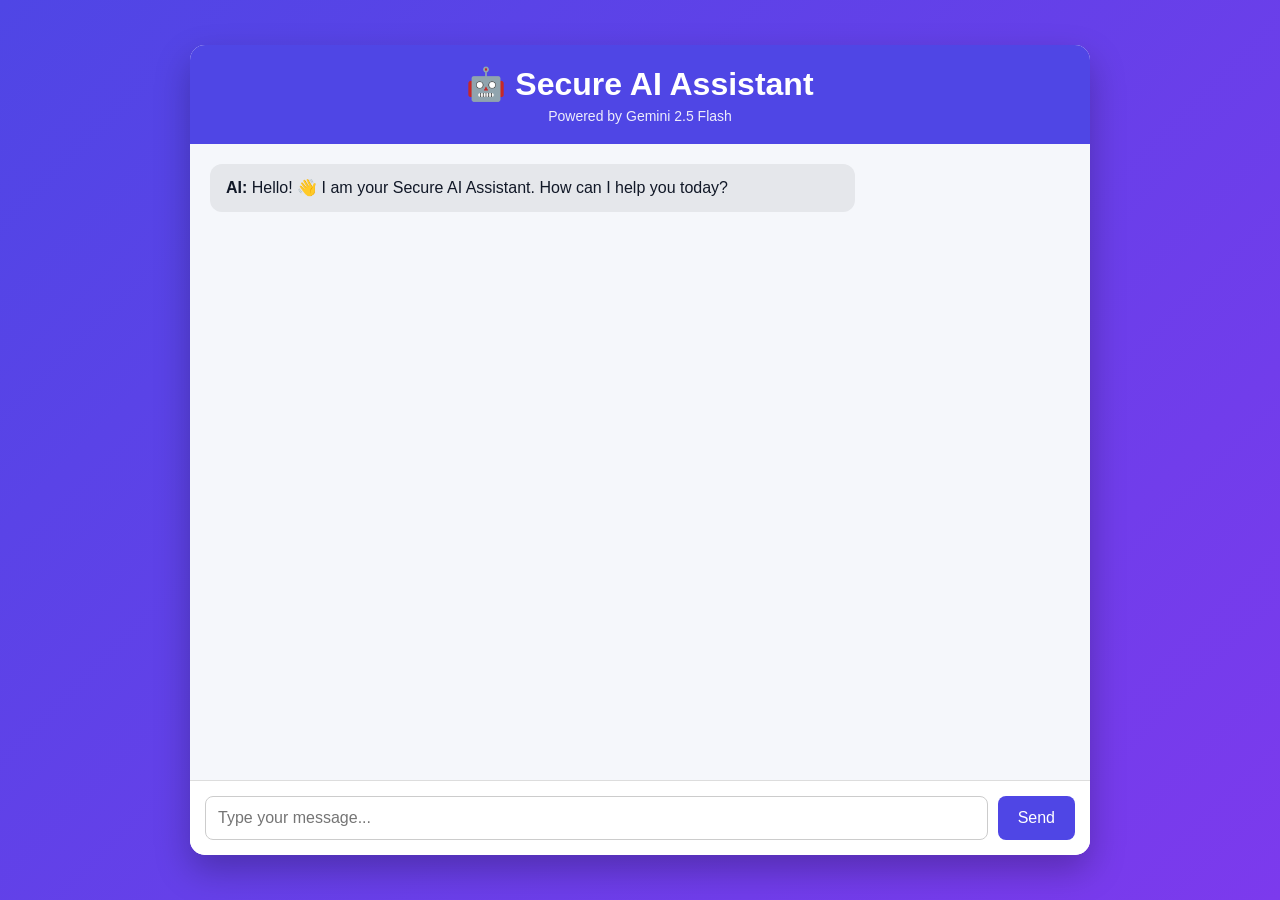
==== frontend/index.html @ 5dea3a6a "ai" ====
<!DOCTYPE html>
<html lang="en">
<head>
    <meta charset="UTF-8">
    <meta name="viewport" content="width=device-width, initial-scale=1.0">
    <title>Secure AI Assistant</title>

    <link rel="stylesheet" href="css/style.css">
</head>

<body>

    <div class="chat-container">

        <header>
            <h1>🤖 Secure AI Assistant</h1>
            <p>Powered by Gemini 2.5 Flash</p>
        </header>

        <div id="chat-box" class="chat-box">

            <div class="message bot">
                <strong>AI:</strong>
                Hello! 👋 I am your Secure AI Assistant.
                How can I help you today?
            </div>

        </div>

        <div class="input-area">

            <input
                type="text"
                id="user-input"
                placeholder="Type your message..."
                autocomplete="off"
            >

            <button id="send-btn">
                Send
            </button>

        </div>

    </div>

    <script src="js/script.js"></script>

</body>
</html>
---- frontend/css/style.css ----
/* Reset */
* {
    margin: 0;
    padding: 0;
    box-sizing: border-box;
    font-family: "Segoe UI", Tahoma, Geneva, Verdana, sans-serif;
}

/* Body */
body {
    background: linear-gradient(135deg, #4F46E5, #7C3AED);
    height: 100vh;
    display: flex;
    justify-content: center;
    align-items: center;
}

/* Chat Container */
.chat-container {
    width: 90%;
    max-width: 900px;
    height: 90vh;
    background: #ffffff;
    border-radius: 15px;
    display: flex;
    flex-direction: column;
    overflow: hidden;
    box-shadow: 0 15px 35px rgba(0,0,0,0.25);
}

/* Header */
header {
    background: #4F46E5;
    color: white;
    padding: 20px;
    text-align: center;
}

header h1 {
    margin-bottom: 5px;
}

header p {
    font-size: 14px;
    opacity: 0.9;
}

/* Chat Area */
.chat-box {
    flex: 1;
    overflow-y: auto;
    padding: 20px;
    background: #f5f7fb;
}

/* Message Bubble */
.message {
    max-width: 75%;
    padding: 12px 16px;
    margin-bottom: 15px;
    border-radius: 12px;
    line-height: 1.5;
    word-wrap: break-word;
}

/* AI Message */
.bot {
    background: #E5E7EB;
    color: #111827;
    align-self: flex-start;
}

/* User Message */
.user {
    background: #4F46E5;
    color: white;
    margin-left: auto;
}

/* Input Area */
.input-area {
    display: flex;
    padding: 15px;
    background: white;
    border-top: 1px solid #ddd;
}

/* Text Box */
#user-input {
    flex: 1;
    padding: 12px;
    border: 1px solid #ccc;
    border-radius: 8px;
    font-size: 16px;
    outline: none;
}

/* Send Button */
#send-btn {
    margin-left: 10px;
    padding: 12px 20px;
    border: none;
    background: #4F46E5;
    color: white;
    border-radius: 8px;
    cursor: pointer;
    font-size: 16px;
}

#send-btn:hover {
    background: #4338CA;
}

/* Responsive */
@media (max-width: 600px) {

    .chat-container {
        width: 100%;
        height: 100vh;
        border-radius: 0;
    }

    .message {
        max-width: 90%;
    }

    #send-btn {
        padding: 12px;
    }

}
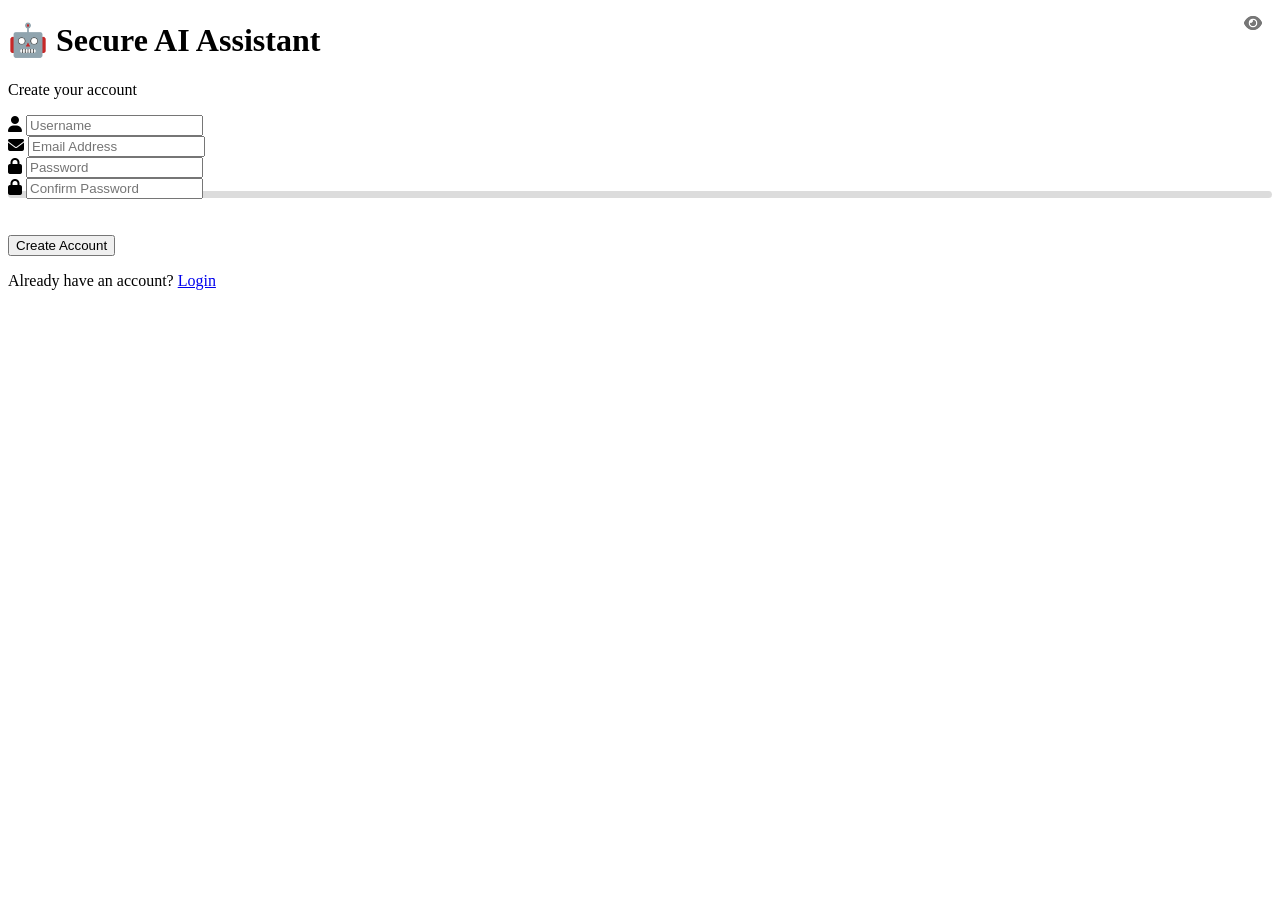
==== commit 05c6d16a: "ai" ====
--- a/frontend/index.html
+++ b/frontend/index.html
@@ -1,50 +1,166 @@
 <!DOCTYPE html>
 <html lang="en">
+
 <head>
+
     <meta charset="UTF-8">
     <meta name="viewport" content="width=device-width, initial-scale=1.0">
-    <title>Secure AI Assistant</title>
 
-    <link rel="stylesheet" href="css/style.css">
+    <title>Sign Up | Secure AI Assistant</title>
+
+    <link rel="stylesheet" href="css/signup.css">
+
+    <link rel="stylesheet"
+        href="https://cdnjs.cloudflare.com/ajax/libs/font-awesome/6.5.2/css/all.min.css">
+
 </head>
 
 <body>
 
-    <div class="chat-container">
+    <div class="container">
 
-        <header>
+        <div class="signup-card">
+
             <h1>🤖 Secure AI Assistant</h1>
-            <p>Powered by Gemini 2.5 Flash</p>
-        </header>
 
-        <div id="chat-box" class="chat-box">
+            <p>Create your account</p>
 
-            <div class="message bot">
-                <strong>AI:</strong>
-                Hello! 👋 I am your Secure AI Assistant.
-                How can I help you today?
-            </div>
+            <form id="signupForm">
 
-        </div>
+                <!-- Username -->
 
-        <div class="input-area">
+                <div class="input-group">
 
-            <input
-                type="text"
-                id="user-input"
-                placeholder="Type your message..."
-                autocomplete="off"
-            >
+                    <i class="fa-solid fa-user"></i>
 
-            <button id="send-btn">
-                Send
-            </button>
+                    <input
+                        type="text"
+                        id="username"
+                        placeholder="Username"
+                        autocomplete="username"
+                        required>
+
+                </div>
+
+                <!-- Email -->
+
+                <div class="input-group">
+
+                    <i class="fa-solid fa-envelope"></i>
+
+                    <input
+                        type="email"
+                        id="email"
+                        placeholder="Email Address"
+                        autocomplete="email"
+                        required>
+
+                </div>
+
+                <!-- Password -->
+
+                <div class="input-group">
+
+                    <i class="fa-solid fa-lock"></i>
+
+                    <input
+                        type="password"
+                        id="password"
+                        placeholder="Password"
+                        autocomplete="new-password"
+                        required>
+
+                    <span class="toggle-password" data-target="password">
+
+                        <i class="fa-solid fa-eye"></i>
+
+                    </span>
+
+                </div>
+
+                <!-- Confirm Password -->
+
+                <div class="input-group">
+
+                    <i class="fa-solid fa-lock"></i>
+
+                    <input
+                        type="password"
+                        id="confirmPassword"
+                        placeholder="Confirm Password"
+                        autocomplete="new-password"
+                        required>
+
+                    <span class="toggle-password" data-target="confirmPassword">
+
+                        <i class="fa-solid fa-eye"></i>
+
+                    </span>
+
+                </div>
+
+                <!-- Password Strength -->
+
+                <div class="password-strength">
+
+                    <div id="strengthBar">
+
+                        <div id="strength"></div>
+
+                    </div>
+
+                    <small id="strengthText">
+
+                        Password Strength
+
+                    </small>
+
+                </div>
+
+                <!-- Button -->
+
+                <button
+                    id="signupBtn"
+                    type="submit">
+
+                    Create Account
+
+                </button>
+
+                <!-- Loading -->
+
+                <div id="loading" style="display:none;">
+
+                    <div class="spinner"></div>
+
+                    Creating Account...
+
+                </div>
+
+                <!-- Message -->
+
+                <div id="message"></div>
+
+            </form>
+
+            <p class="login-link">
+
+                Already have an account?
+
+                <a href="login.html">
+
+                    Login
+
+                </a>
+
+            </p>
 
         </div>
 
     </div>
 
-    <script src="js/script.js"></script>
+    <script src="js/signup.js"></script>
 
 </body>
+
 </html>
--- a/frontend/css/signup.css
+++ b/frontend/css/signup.css
@@ -0,0 +1,112 @@
+/* Password Strength */
+
+.password-strength{
+
+    margin-top:-8px;
+    margin-bottom:15px;
+}
+
+#strengthBar{
+
+    width:100%;
+    height:7px;
+
+    background:#dcdcdc;
+
+    border-radius:10px;
+
+    overflow:hidden;
+}
+
+#strength{
+
+    width:0%;
+
+    height:100%;
+
+    background:red;
+
+    transition:.3s;
+}
+
+#strengthText{
+
+    display:block;
+
+    margin-top:6px;
+
+    color:white;
+
+    font-size:13px;
+}
+
+/* Loading */
+
+#loading{
+
+    display:flex;
+
+    justify-content:center;
+
+    align-items:center;
+
+    gap:10px;
+
+    color:white;
+
+    margin-top:15px;
+}
+
+/* Spinner */
+
+.spinner{
+
+    width:18px;
+    height:18px;
+
+    border:3px solid rgba(255,255,255,.3);
+
+    border-top:3px solid white;
+
+    border-radius:50%;
+
+    animation:spin .8s linear infinite;
+}
+
+@keyframes spin{
+
+    to{
+
+        transform:rotate(360deg);
+
+    }
+
+}
+
+/* Message */
+
+#message{
+
+    margin-top:15px;
+
+    text-align:center;
+
+    font-weight:600;
+
+    color:white;
+}
+
+/* Toggle Password */
+
+.toggle-password{
+
+    position:absolute;
+
+    top:15px;
+
+    right:18px;
+
+    cursor:pointer;
+
+    color:#777;
+}
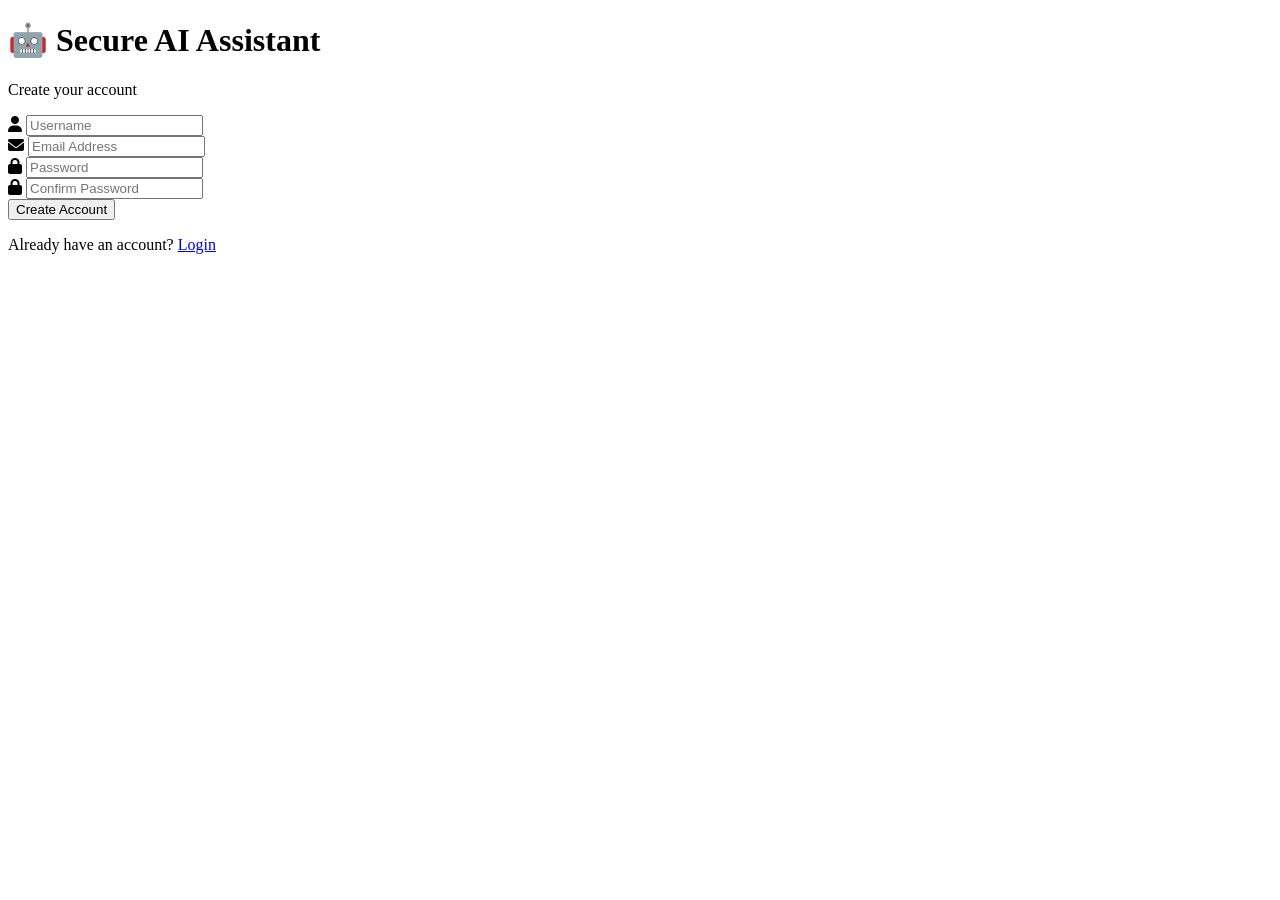
==== commit 65a6ddf1: "ai" ====
--- a/frontend/index.html
+++ b/frontend/index.html
@@ -1,166 +1,22 @@
 <!DOCTYPE html>
 <html lang="en">
-
 <head>
-
     <meta charset="UTF-8">
     <meta name="viewport" content="width=device-width, initial-scale=1.0">
-
-    <title>Sign Up | Secure AI Assistant</title>
-
-    <link rel="stylesheet" href="css/signup.css">
-
-    <link rel="stylesheet"
-        href="https://cdnjs.cloudflare.com/ajax/libs/font-awesome/6.5.2/css/all.min.css">
-
+    <title>Secure AI Assistant</title>
 </head>
 
 <body>
 
-    <div class="container">
+<script>
+    const loggedIn = localStorage.getItem("loggedIn");
 
-        <div class="signup-card">
-
-            <h1>🤖 Secure AI Assistant</h1>
-
-            <p>Create your account</p>
-
-            <form id="signupForm">
-
-                <!-- Username -->
-
-                <div class="input-group">
-
-                    <i class="fa-solid fa-user"></i>
-
-                    <input
-                        type="text"
-                        id="username"
-                        placeholder="Username"
-                        autocomplete="username"
-                        required>
-
-                </div>
-
-                <!-- Email -->
-
-                <div class="input-group">
-
-                    <i class="fa-solid fa-envelope"></i>
-
-                    <input
-                        type="email"
-                        id="email"
-                        placeholder="Email Address"
-                        autocomplete="email"
-                        required>
-
-                </div>
-
-                <!-- Password -->
-
-                <div class="input-group">
-
-                    <i class="fa-solid fa-lock"></i>
-
-                    <input
-                        type="password"
-                        id="password"
-                        placeholder="Password"
-                        autocomplete="new-password"
-                        required>
-
-                    <span class="toggle-password" data-target="password">
-
-                        <i class="fa-solid fa-eye"></i>
-
-                    </span>
-
-                </div>
-
-                <!-- Confirm Password -->
-
-                <div class="input-group">
-
-                    <i class="fa-solid fa-lock"></i>
-
-                    <input
-                        type="password"
-                        id="confirmPassword"
-                        placeholder="Confirm Password"
-                        autocomplete="new-password"
-                        required>
-
-                    <span class="toggle-password" data-target="confirmPassword">
-
-                        <i class="fa-solid fa-eye"></i>
-
-                    </span>
-
-                </div>
-
-                <!-- Password Strength -->
-
-                <div class="password-strength">
-
-                    <div id="strengthBar">
-
-                        <div id="strength"></div>
-
-                    </div>
-
-                    <small id="strengthText">
-
-                        Password Strength
-
-                    </small>
-
-                </div>
-
-                <!-- Button -->
-
-                <button
-                    id="signupBtn"
-                    type="submit">
-
-                    Create Account
-
-                </button>
-
-                <!-- Loading -->
-
-                <div id="loading" style="display:none;">
-
-                    <div class="spinner"></div>
-
-                    Creating Account...
-
-                </div>
-
-                <!-- Message -->
-
-                <div id="message"></div>
-
-            </form>
-
-            <p class="login-link">
-
-                Already have an account?
-
-                <a href="login.html">
-
-                    Login
-
-                </a>
-
-            </p>
-
-        </div>
-
-    </div>
-
-    <script src="js/signup.js"></script>
+    if (loggedIn === "true") {
+        window.location.href = "dashboard.html";
+    } else {
+        window.location.href = "signup.html";
+    }
+</script>
 
 </body>
-
 </html>
